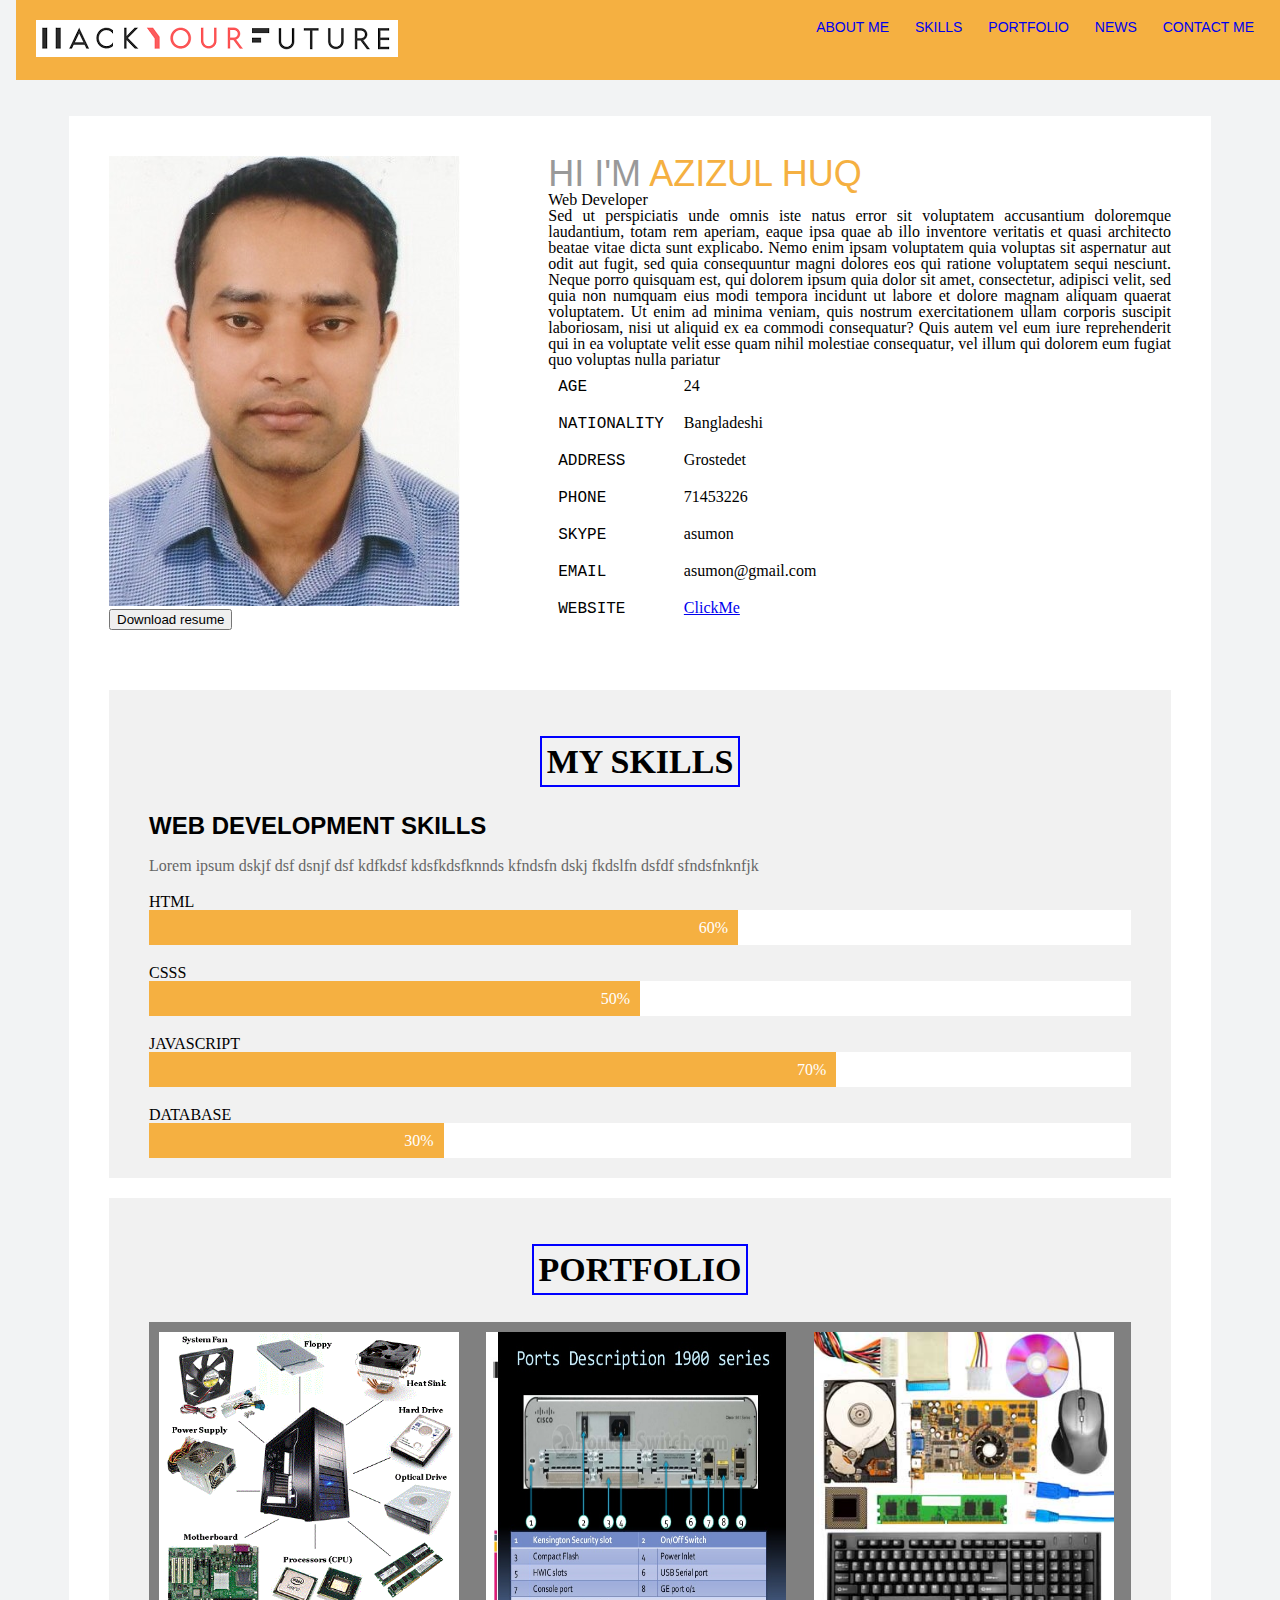
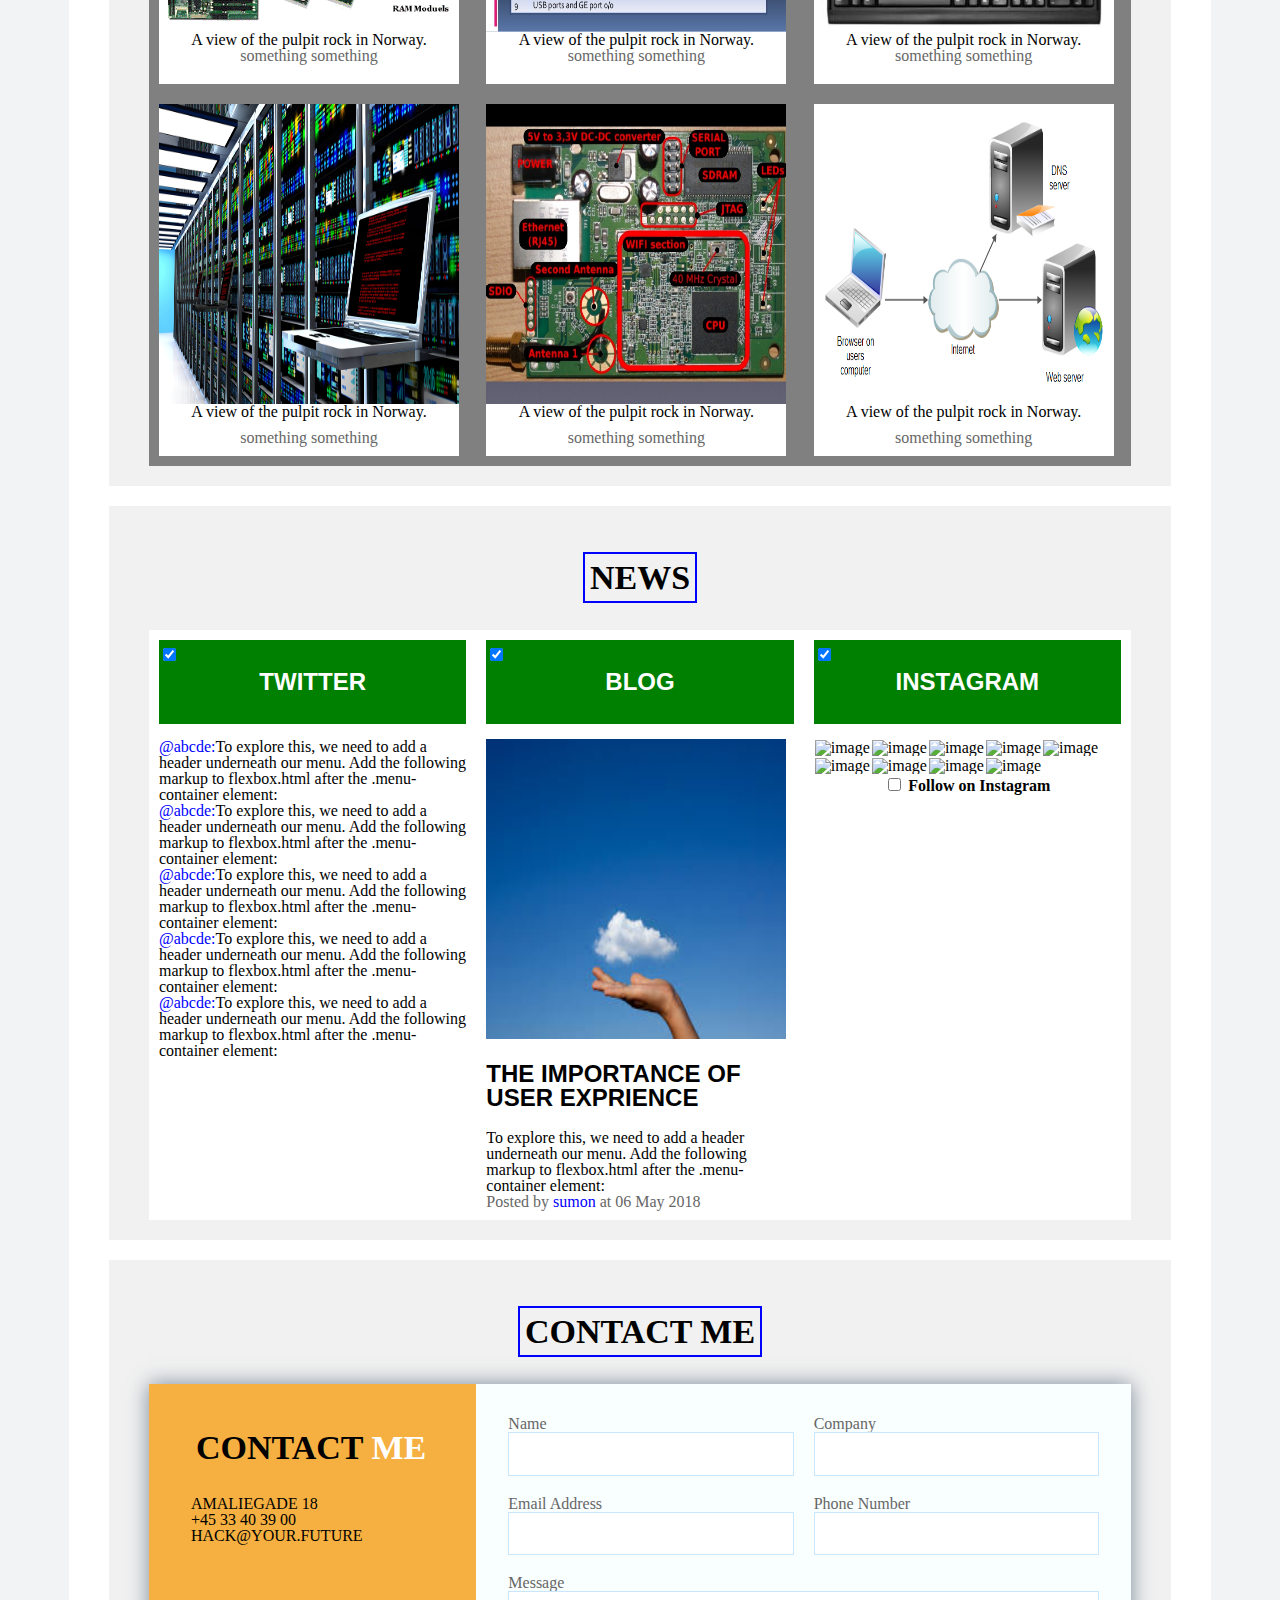
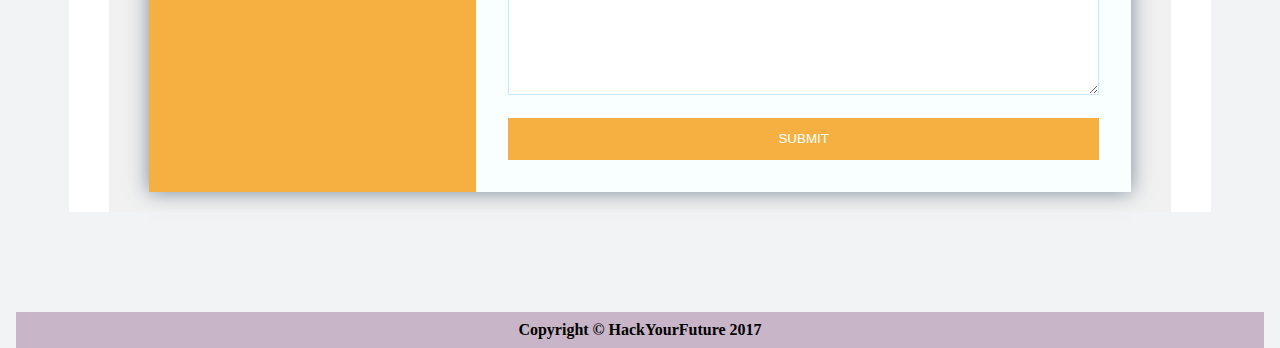
==== Assignment-3/index.html @ fb783d97 "Initial commit" ====
<!DOCTYPE html>
<html lang="en">
    <head>
        <meta name="viewport" content="width=device-width, initial-scale=1.0">
        <title>My personal Page</title>
        <link rel="stylesheet" type="text/css" href="reset.css">
        <link rel="stylesheet" type="text/css" href="style.css">
        <link rel="stylesheet" href="https://use.fontawesome.com/releases/v5.0.13/css/all.css" integrity="sha384-DNOHZ68U8hZfKXOrtjWvjxusGo9WQnrNx2sqG0tfsghAvtVlRW3tvkXWZh58N9jp"
            crossorigin="anonymous">
        <script>
            function addInfo() {
              var formData = new FormData(document.querySelector('form'));
              var element = '';
              for(var pair of formData.entries()) {
                element += '<b>' + pair[0] + '</b>' + ' ' + pair[1] + '<br>'; 
              }
              var div = document.createElement("div");
              div.innerHTML = element;
              div.className = 'card';
              document.body.appendChild(div);
              return false;
            }
        </script>
    </head>
    <body>
        <header class="navbar">
            <img src="hyf-logo.png" alt="site logo">
            <ul class="menulink">
                <li>
                    <a href="#about_me">ABout ME</a>
                </li>
                <li>
                    <a href="#skills">SkiLLs</a>
                </li>
                <li>
                    <a href="#portfolio">Portfolio</a>
                </li>
                <li>
                    <a href="#news">News</a>
                </li>
                <li>
                    <a href="#contactinfo">Contact Me</a>
                </li>
            </ul>
        </header>
        <!--Container -->
        <div class="container">
            <table class="aboutme" id="about_me">
                <tr>
                    <!-- Profile picture column-->
                    <td class="profile_img_col">
                        <img src="pic.png" alt="Sumon pic">
                        <button>Download resume</button>
                    </td>
                    <!-- Summary column-->
                    <td class="summary_col">
                        <h1>Hi I'm
                            <span>Azizul Huq</span>
                        </h1>
                        <p>Web Developer</p>
                        <p>
                            Sed ut perspiciatis unde omnis iste natus error sit voluptatem accusantium doloremque laudantium, totam rem aperiam, eaque
                            ipsa quae ab illo inventore veritatis et quasi architecto beatae vitae dicta sunt explicabo. Nemo
                            enim ipsam voluptatem quia voluptas sit aspernatur aut odit aut fugit, sed quia consequuntur magni
                            dolores eos qui ratione voluptatem sequi nesciunt. Neque porro quisquam est, qui dolorem ipsum quia
                            dolor sit amet, consectetur, adipisci velit, sed quia non numquam eius modi tempora incidunt ut labore
                            et dolore magnam aliquam quaerat voluptatem. Ut enim ad minima veniam, quis nostrum exercitationem
                            ullam corporis suscipit laboriosam, nisi ut aliquid ex ea commodi consequatur? Quis autem vel eum
                            iure reprehenderit qui in ea voluptate velit esse quam nihil molestiae consequatur, vel illum qui
                            dolorem eum fugiat quo voluptas nulla pariatur
                        </p>
                        <!-- Personal info-->
                        <table class="personal_info">
                            <tr>
                                <td>Age</td>
                                <td>24</td>
                            </tr>
                            <tr>
                                <td>Nationality</td>
                                <td>Bangladeshi</td>
                            </tr>
                            <tr>
                                <td>Address</td>
                                <td>Grostedet</td>
                            </tr>
                            <tr>
                                <td>Phone</td>
                                <td>71453226</td>
                            </tr>
                            <tr>
                                <td>Skype</td>
                                <td>asumon</td>
                            </tr>
                            <tr>
                                <td>Email</td>
                                <td>asumon@gmail.com</td>
                            </tr>
                            <tr>
                                <td>WebSite</td>
                                <td><a href="https://github.com/">ClickMe</a></td>
                            </tr>
                        </table>
                        <!-- Social link-->
                        <div class="social_icon">
                            <i class="fab fa-github"></i>
                            <i class="fab fa-linkedin-in"></i>
                        </div>
                    </td>
                </tr>
            </table>
            <!-- Skills section-->
            <div class="section" id="skills">
                <h2><em>My Skills</em></h2>
                <h3>Web Development Skills</h3>
                <p> Lorem ipsum dskjf dsf dsnjf dsf kdfkdsf kdsfkdsfknnds kfndsfn dskj fkdslfn dsfdf sfndsfnknfjk</p>
                <div class="skills_progress_bar">
                    <h6>HTML</h6>
                    <div class="progress-bar blue stripes">
                        <span style="width: 60%">60%</span>
                    </div>
                </div>
                <div class="skills_progress_bar">
                    <h6>CSSS</h6>
                    <div class="progress-bar blue stripes">
                        <span style="width: 50%">50%</span>
                    </div>
                </div>
                <div class="skills_progress_bar">
                    <h6>JaVascript </h6>
                    <div class="progress-bar blue stripes">
                        <span style="width: 70%">70%</span>
                    </div>
                </div>
                <div class="skills_progress_bar">
                    <h6>DataBase</h6>
                    <div class="progress-bar blue stripes">
                        <span style="width: 30%">30%</span>
                    </div>
                </div>
            </div>
            <!-- End of Skills secttion-->
            <!-- Protfoli-->
            <div class="section" id="portfolio">
                <h2><em>Portfolio</em></h2>
                <div class="flex-container">
                    <figure class="encapsulate">
                        <!--img src="img/portfolio-1.png" alt="1"-->
                        <img class="imggallery" src="Images/assembling.gif" alt="Assembling Computer">
                        <figcaption>
                            A view of the pulpit rock in Norway.
                            <p class="down"> something something</p>
                        </figcaption>
                    </figure>
                    <figure class="encapsulate">
                        <!--img src="img/portfolio-2.png" alt="1"-->
                        <img class="imggallery" src="Images/cisco-router.jpg" alt="Assembling Computer">
                        <figcaption>
                            A view of the pulpit rock in Norway.
                            <p class="down"> something something</p>
                        </figcaption>
                    </figure>
                    <figure class="encapsulate">
                        <!--img src="img/portfolio-3.png" alt="1"-->
                        <img class="imggallery" src="Images/computer_hardware.jpg" alt="Assembling Computer">
                        <figcaption>
                            A view of the pulpit rock in Norway.
                            <p class="down"> something something</p>
                        </figcaption>
                    </figure>
                    <figure class="encapsulate">
                        <!--img src="img/portfolio-4.png" alt="1"-->
                        <img class="imggallery" src="Images/datacenter.jpg" alt="Assembling Computer">
                        <figcaption>A view of the pulpit rock in Norway.</figcaption>
                        <p class="down"> something something</p>
                    </figure>
                    <figure class="encapsulate">
                        <!--img src="img/portfolio-5.png" alt="1"-->
                        <img class="imggallery" src="Images/router_mb.jpg" alt="Assembling Computer">
                        <figcaption>A view of the pulpit rock in Norway.</figcaption>
                        <p class="down"> something something</p>
                    </figure>
                    <figure class="encapsulate">
                        <!--img src="img/portfolio-6.png" alt="1"-->
                        <img class="imggallery" src="Images/webserver.png" alt="Assembling Computer">
                        <figcaption>A view of the pulpit rock in Norway.</figcaption>
                        <p class="down"> something something</p>
                    </figure>
                </div>
            </div>
            <!-- End of  Protfoli-->
            <!--Start Blog Section-->
            <div class="section" id="news">
                <h2><em>News</em></h2>
                <div class="newscontainer">
                    <div class="twitter">
                        <div class="checkbox1">
                            <input type="checkbox" checked="checked">
                        </div>
                        <div class="socialblog">
                            <h3>TWITTER</h3>
                        </div>
                        <ul>
                            <li><span>@abcde:</span>To explore this, we need to add a header underneath our menu. Add the following markup to flexbox.html after the .menu-container element:
                            </li>
                            <li><span>@abcde:</span>To explore this, we need to add a header underneath our menu. Add the following markup to flexbox.html after the .menu-container element:
                            </li>
                            <li><span>@abcde:</span>To explore this, we need to add a header underneath our menu. Add the following markup to flexbox.html after the .menu-container element:
                            </li>
                            <li><span>@abcde:</span>To explore this, we need to add a header underneath our menu. Add the following markup to flexbox.html after the .menu-container element:
                            </li>
                            <li><span>@abcde:</span>To explore this, we need to add a header underneath our menu. Add the following markup to flexbox.html after the .menu-container element:
                            </li>
                        </ul>
                    </div>
                    <div class="blog">
                        <span class="checkbox1">
                        <input type="checkbox" checked="checked">
                        </span>
                        <div class="socialblog">
                            <h3>BLOG</h3>
                        </div>
                        <img class="blogimg" src="Images/cloud-computing.jpg" alt="Cloud Computing">
                        <h3>The Importance of User Exprience</h3>
                        <a>To explore this, we need to add a header underneath our menu. Add the following markup to flexbox.html after the .menu-container element:
                        </a>
                        <p>Posted by <span>sumon</span> at 06 May 2018</p>
                    </div>
                    <!--Instagram Images container started-->
                    <div class="Instagram">
                        <div class="checkbox1">
                            <input type="checkbox" checked="checked">
                        </div>
                        <div class="socialblog">
                            <h3>INSTAGRAM</h3>
                        </div>
                        <div class="innerflex">
                            <ul>
                                <li class="photo-grid">
                                    <img src="images/nature1.jpg" alt="image">
                                </li>
                                <li class="photo-grid">
                                    <img src="images/nature2.jpg" alt="image">
                                </li>
                                <li class="photo-grid">
                                    <img src="images/nature3.jpg" alt="image">
                                </li>
                                <li class="photo-grid">
                                    <img src="images/nature4.jpg" alt="image">
                                </li>
                                <li class="photo-grid">
                                    <img src="images/nature5.jpg" alt="image">
                                </li>
                                <li class="photo-grid">
                                    <img src="images/nature6.jpg" alt="image">
                                </li>
                                <li class="photo-grid">
                                    <img src="images/nature7.jpg" alt="image">
                                </li>
                                <li class="photo-grid">
                                    <img src="images/nature8.jpg" alt="image">
                                </li>
                                <li class="photo-grid">
                                    <img src="images/nature9.jpeg" alt="image">
                                </li>
                            </ul>
                        </div>
                        <div class="checkit">
                            <input id="checkid" type="checkbox" value="test" />
                            <label for="checkid">Follow on Instagram</label>
                        </div>
                    </div>
                    <!--Instagram Images End-->
                </div>
            </div>
            <!--Container end for News-->
            <!--End Blog Section-->
            <!--Start Contact Form-->
            <div class="section" id="contactinfo">
                <h2><em>Contact Me</em></h2>
                <div class="wrapper">
                    <div class="info">
                        <h2>Contact <span>me</span></h2>
                        <ul>
                            <li><i class="fa fa-road"></i>Amaliegade 18</li>
                            <li><i class="fa fa-phone"></i>+45 33 40 39 00</li>
                            <li><i class="fa fa-envelope"></i>hack@your.future</li>
                        </ul>
                    </div>
                    <div class="contact">
                        <form>
                            <p>
                                <label>Name</label>
                                <input type="text" name="name">
                            </p>
                            <p>
                                <label>Company</label>
                                <input type="text" name="company">
                            </p>
                            <p>
                                <label>Email Address</label>
                                <input type="email" name="email">
                            </p>
                            <p>
                                <label>Phone Number</label>
                                <input type="text" name="phone">
                            </p>
                            <p class="full">
                                <label>Message</label>
                                <textarea name="message" rows="5"></textarea>
                            </p>
                            <p class="full">
                                <button onclick="addInfo()" type="button">Submit</button>
                            </p>
                        </form>
                    </div>
                </div>
                <!--End form-->
            </div>
        </div>
        <!-- end of container-->
        <div class="footer">
            <p>Copyright © HackYourFuture 2017</p>
        </div>
    </body>
</html>
---- Assignment-3/style.css ----
body {
    background-color: #F2F3F4;
    padding: 1em;
}

* {
    box-sizing: border-box;
}

.navbar {
    padding: 20px;
    background: #F5B041;
    position: fixed;
    width: 100%;
    top: 0;
}

.menulink {
    font-family: Verdana, Geneva, Tahoma, sans-serif;
    font-size: 14px;
    float: right;
}

.menulink li {
    padding-right: 22px;
    display: inline;
}

.menulink li a {
    text-transform: uppercase;
    text-decoration: none;
}

.container {
    background-color: #fff;
    margin: 100px auto;
    width: 1142px;
}

.profile_img_col {
    padding: 40px;
    vertical-align: top;
}

.summary_col {
    padding: 40px;
}

.summary_col {
    vertical-align: top;
}

p {
    text-align: justify;
}

h1 {
    font-family: Tahoma, Geneva, Verdana, sans-serif;
    font-size: 36px;
    color: #999;
    text-transform: uppercase;
}

.summary_col h1 span {
    color: #F5B041;
}

.personal_info td {
    padding: 10px;
}

.personal_info td:first-child {
    text-transform: uppercase;
    font-family: 'Courier New', Courier, monospace;
}

.social_icon {
    font-size: 30px;
    padding: 0 20px;
    color: #F5B041;
}


/*
 Skills section
*/

h2 {
    font-size: 34px;
    margin: 20px 0;
    text-align: center;
    text-transform: uppercase;
    font-weight: bold;
}

h3 {
    font-size: 24px;
    margin: 20px 0;
    font-weight: bold;
    font-family: Verdana, Geneva, Tahoma, sans-serif;
    text-transform: uppercase;
}

.section h2 {
    display: block;
    padding: 15px;
}

.section em {
    border: 2px solid blue;
    padding: 5px;
}

.section {
    background: #f1f1f1;
    padding: 20px 40px;
    margin: 20px 40px;
}

.section p {
    color: #666;
}


/* progress bar style
*/

.skills_progress_bar {
    margin-top: 20px;
}

.skills_progress_bar h6 {
    text-transform: uppercase;
}

.progress-bar {
    background-color: #fff;
    height: 35px;
}

.progress-bar span {
    display: inline-block;
    height: 100%;
    text-align: right;
    background-color: #F5B041;
    color: #fff;
    vertical-align: middle;
    line-height: 35px;
    padding-right: 10px;
}


/* Portfolio
*/

.flex-container {
    display: flex;
    flex-wrap: wrap;
    justify-content: space-between;
    margin-top: 0px;
}

figure {
    flex-grow: 1;
}

figure img {
    width: 300px;
    height: 300px;
    display: block;
}

figcaption {
    width: 300px;
}

.encapsulate {
    align-items: center;
    background-color: gray;
    padding: 10px;
}

.encapsulate figcaption,
.down {
    text-align: center;
    padding-bottom: 10px;
    display: block;
    background-color: white;
    width: 300px;
}


/**** News Section Start***/

.newscontainer {
    display: flex;
    flex-wrap: wrap;
    justify-content: space-between;
    margin-top: 0px;
    background-color: gray;
}

.newscontainer {
    flex-grow: 1;
}

.blogimg {
    height: 300px;
    width: 300px;
}

.twitter,
.blog,
.Instagram {
    width: 33.33%;
    background-color: white;
    padding: 10px;
}

.checkbox1 {
    margin-top: 5px;
    float: left;
}

.socialblog {
    text-align: center;
    padding: 10px;
    background-color: green;
    color: white;
    margin-bottom: 15px;
}

.newscontainer span {
    color: blue;
}

.Instagram ul,
.twitter ul {
    list-style-type: none;
}


/*.Instagram>ul>li{
       display: flex;
    flex-wrap: wrap;
    
} */

.innerflex {
    display: flex;
    flex-wrap: wrap;
    justify-content: space-between;
}

.photo-grid img {
    height: 110px;
    width: 100px;
    padding: 1px;
}

.photo-grid {
    float: left;
    align-items: baseline;
    align-content: flex-end;
}

.checkit {
    text-align: center;
}

.checkit label {
    font-weight: bold;
    font-size: 1em;
}


/**** News Section End***/

ul {
    list-style: none;
    padding: 0;
}

ul li i {
    margin: 5px;
}

.wrapper {
    box-shadow: 0 0 20px 0 rgba(72, 94, 116, 0.7);
}

.wrapper>* {
    padding: 1em;
}

.info {
    background: #F5B041;
}

.info h2,
.info ul {
    text-align: center;
    margin: 0 0 1rem 0;
    text-transform: uppercase;
}

.info h2 span {
    color: #fff;
}

.contact {
    background: #f9feff;
}


/* FORM STYLES */

.contact form {
    display: grid;
    grid-template-columns: 1fr 1fr;
    grid-gap: 20px;
}

.contact form label {
    display: block;
}

.contact form p {
    margin: 0;
}

.contact form .full {
    grid-column: 1 / 3;
}

.contact form button,
.contact form input,
.contact form textarea {
    width: 100%;
    padding: 1em;
    border: 1px solid #c9e6ff;
}

.contact form button {
    background: #F5B041;
    color: #fff;
    border: 0;
    text-transform: uppercase;
}

.contact form button:hover,
.contact form button:focus {
    background: #F2F3F4;
    color: #485e74;
    outline: 0;
}

.footer {
    width: 100%;
    height: 10px;
}

.footer p {
    font-weight: bold;
    font-size: 1em;
    text-align: center;
    padding: 10px;
    background-color: #c9b5c8;
}


/* LARGE SCREENS */

@media(min-width:700px) {
    .wrapper {
        display: grid;
        grid-template-columns: 1fr 2fr;
    }
    .wrapper>* {
        padding: 2em;
    }
    .info h2,
    .info ul {
        text-align: left;
    }
}




.card {
    width: 300px;
    background: #F5B041;
    float: left;
    margin: 10px;
    padding: 10px;
}
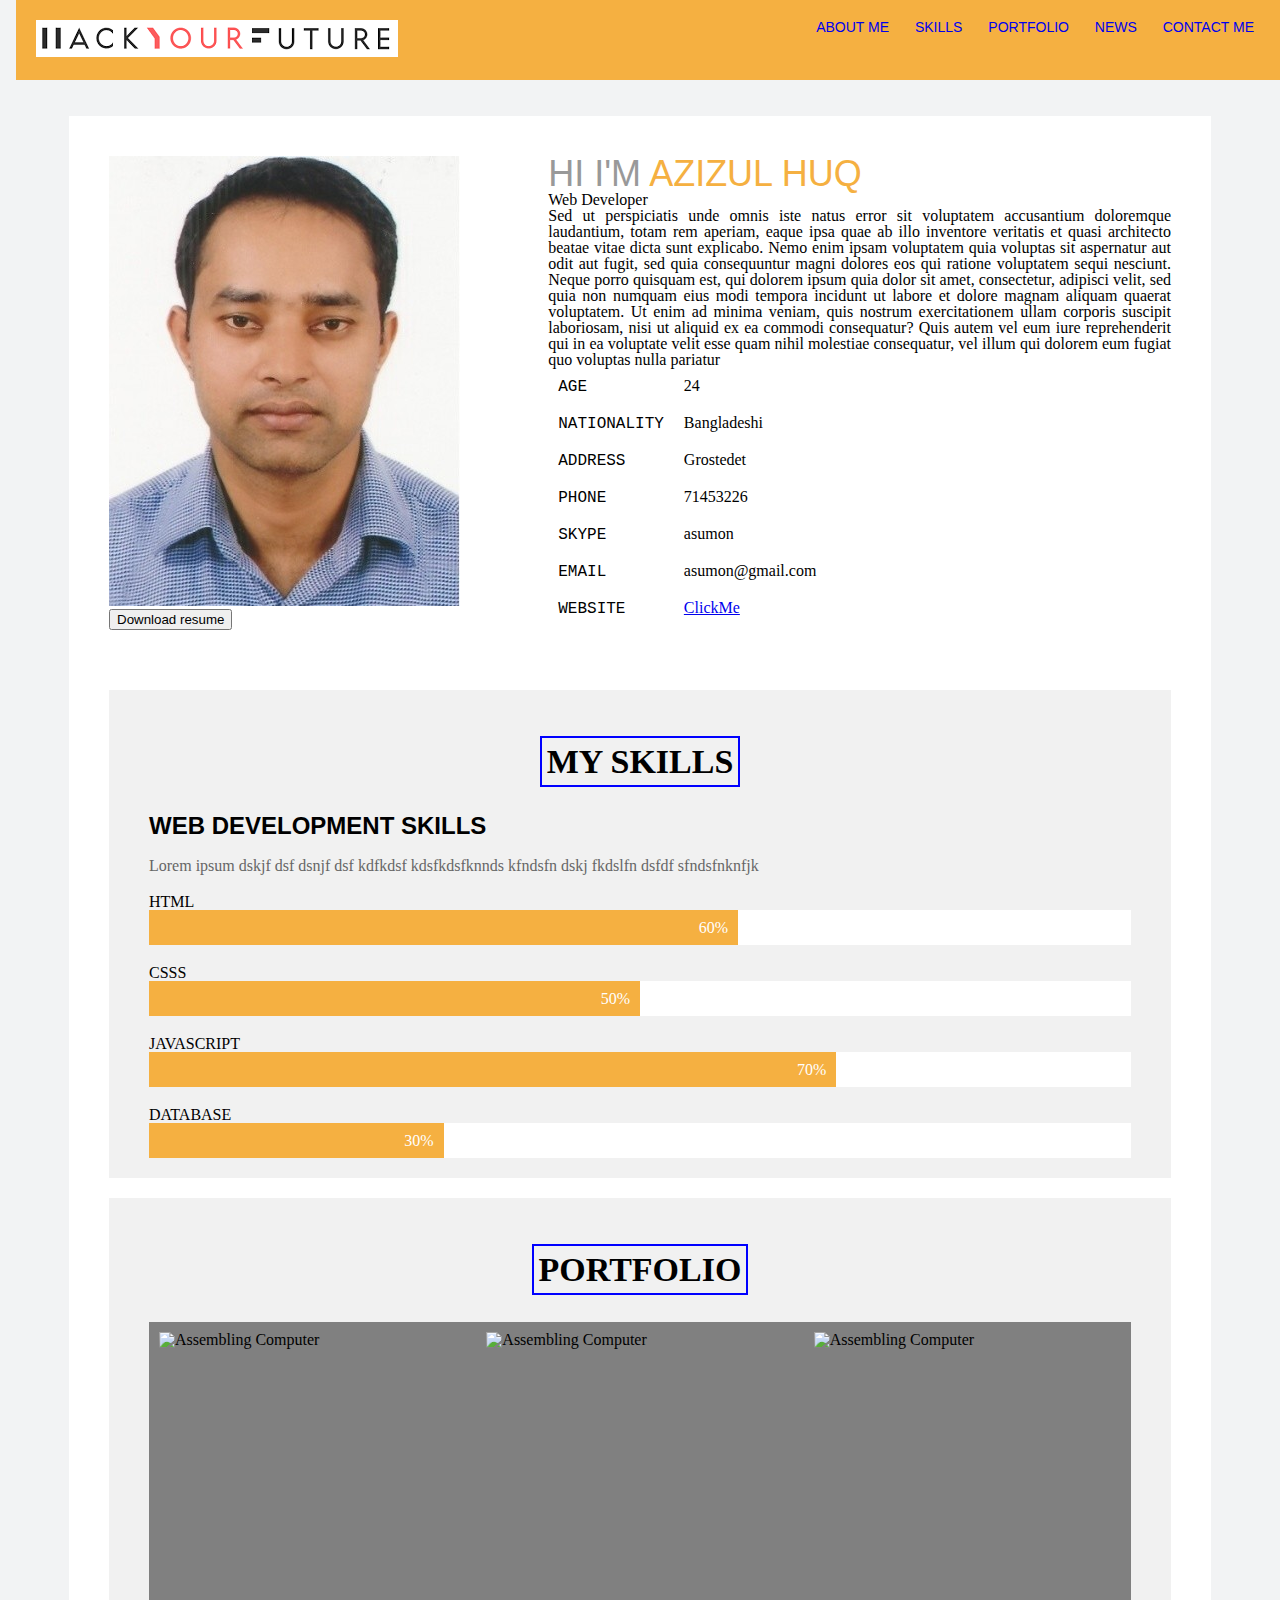
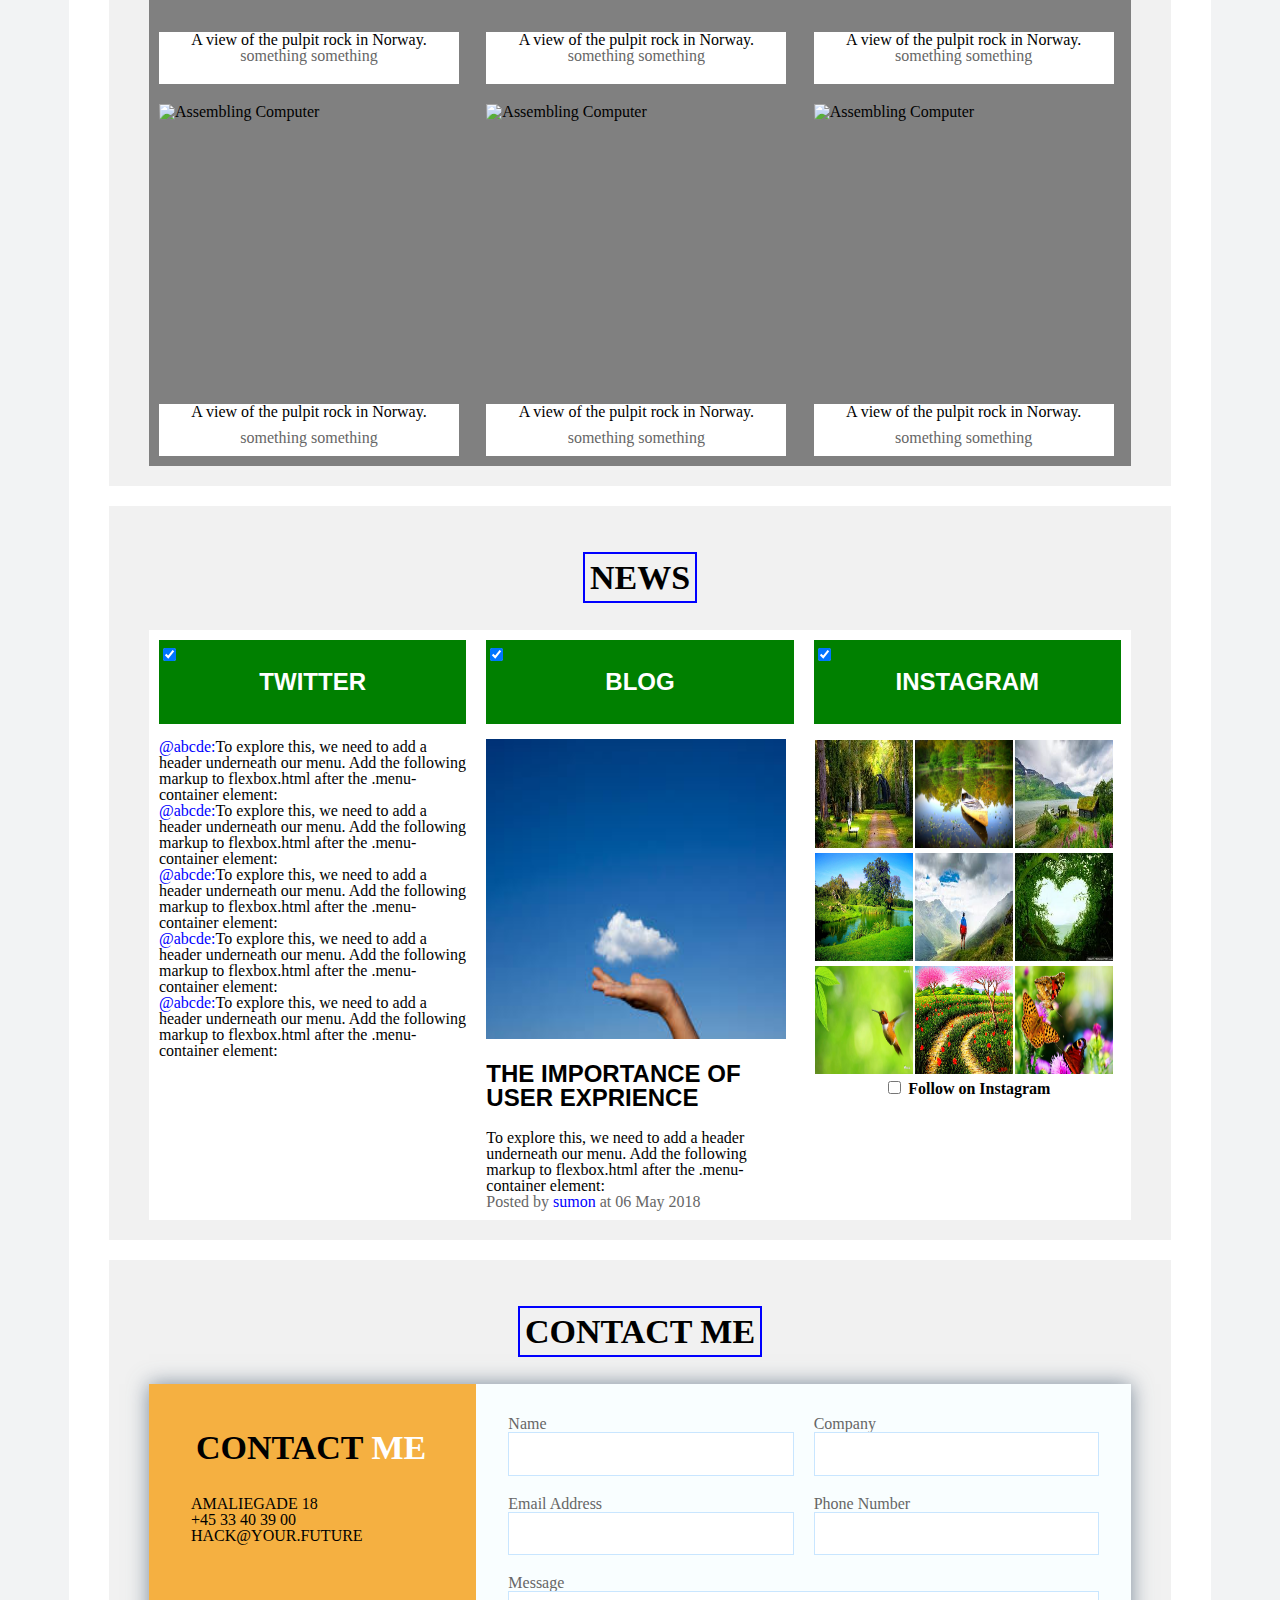
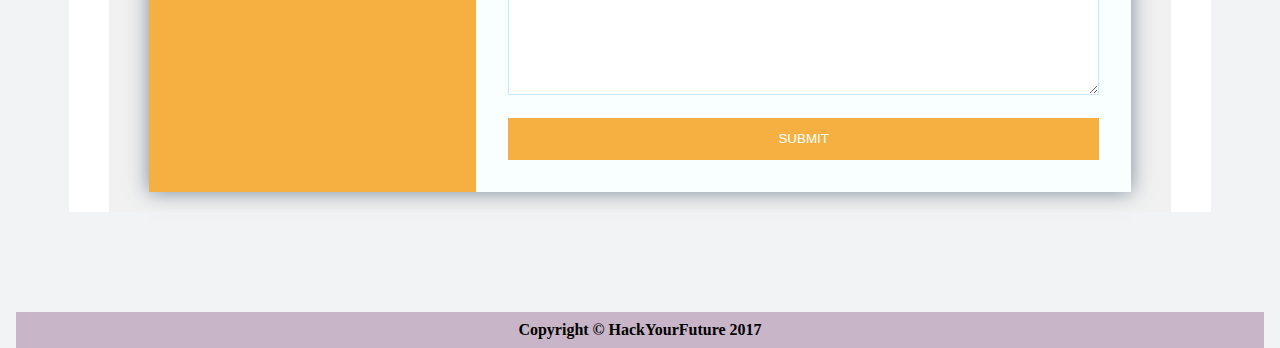
==== commit a83922d3: "Update index.html" ====
--- a/Assignment-3/index.html
+++ b/Assignment-3/index.html
@@ -145,7 +145,7 @@
                 <div class="flex-container">
                     <figure class="encapsulate">
                         <!--img src="img/portfolio-1.png" alt="1"-->
-                        <img class="imggallery" src="Images/assembling.gif" alt="Assembling Computer">
+                        <img class="imggallery" src="Images/network1.jpg" alt="Assembling Computer">
                         <figcaption>
                             A view of the pulpit rock in Norway.
                             <p class="down"> something something</p>
@@ -153,7 +153,7 @@
                     </figure>
                     <figure class="encapsulate">
                         <!--img src="img/portfolio-2.png" alt="1"-->
-                        <img class="imggallery" src="Images/cisco-router.jpg" alt="Assembling Computer">
+                        <img class="imggallery" src="Images/network2.png" alt="Assembling Computer">
                         <figcaption>
                             A view of the pulpit rock in Norway.
                             <p class="down"> something something</p>
@@ -161,7 +161,7 @@
                     </figure>
                     <figure class="encapsulate">
                         <!--img src="img/portfolio-3.png" alt="1"-->
-                        <img class="imggallery" src="Images/computer_hardware.jpg" alt="Assembling Computer">
+                        <img class="imggallery" src="Images/network3.jpg" alt="Assembling Computer">
                         <figcaption>
                             A view of the pulpit rock in Norway.
                             <p class="down"> something something</p>
@@ -169,19 +169,19 @@
                     </figure>
                     <figure class="encapsulate">
                         <!--img src="img/portfolio-4.png" alt="1"-->
-                        <img class="imggallery" src="Images/datacenter.jpg" alt="Assembling Computer">
+                        <img class="imggallery" src="Images/network4.gif" alt="Assembling Computer">
                         <figcaption>A view of the pulpit rock in Norway.</figcaption>
                         <p class="down"> something something</p>
                     </figure>
                     <figure class="encapsulate">
                         <!--img src="img/portfolio-5.png" alt="1"-->
-                        <img class="imggallery" src="Images/router_mb.jpg" alt="Assembling Computer">
+                        <img class="imggallery" src="Images/network5.png" alt="Assembling Computer">
                         <figcaption>A view of the pulpit rock in Norway.</figcaption>
                         <p class="down"> something something</p>
                     </figure>
                     <figure class="encapsulate">
                         <!--img src="img/portfolio-6.png" alt="1"-->
-                        <img class="imggallery" src="Images/webserver.png" alt="Assembling Computer">
+                        <img class="imggallery" src="Images/network6.jpg" alt="Assembling Computer">
                         <figcaption>A view of the pulpit rock in Norway.</figcaption>
                         <p class="down"> something something</p>
                     </figure>
@@ -236,31 +236,31 @@
                         <div class="innerflex">
                             <ul>
                                 <li class="photo-grid">
-                                    <img src="images/nature1.jpg" alt="image">
-                                </li>
-                                <li class="photo-grid">
-                                    <img src="images/nature2.jpg" alt="image">
-                                </li>
-                                <li class="photo-grid">
-                                    <img src="images/nature3.jpg" alt="image">
-                                </li>
-                                <li class="photo-grid">
-                                    <img src="images/nature4.jpg" alt="image">
-                                </li>
-                                <li class="photo-grid">
-                                    <img src="images/nature5.jpg" alt="image">
-                                </li>
-                                <li class="photo-grid">
-                                    <img src="images/nature6.jpg" alt="image">
-                                </li>
-                                <li class="photo-grid">
-                                    <img src="images/nature7.jpg" alt="image">
-                                </li>
-                                <li class="photo-grid">
-                                    <img src="images/nature8.jpg" alt="image">
-                                </li>
-                                <li class="photo-grid">
-                                    <img src="images/nature9.jpeg" alt="image">
+                                    <img src="Images/nature1.jpg" alt="image">
+                                </li>
+                                <li class="photo-grid">
+                                    <img src="Images/nature2.jpg" alt="image">
+                                </li>
+                                <li class="photo-grid">
+                                    <img src="Images/nature3.jpg" alt="image">
+                                </li>
+                                <li class="photo-grid">
+                                    <img src="Images/nature4.jpg" alt="image">
+                                </li>
+                                <li class="photo-grid">
+                                    <img src="Images/nature5.jpg" alt="image">
+                                </li>
+                                <li class="photo-grid">
+                                    <img src="Images/nature6.jpg" alt="image">
+                                </li>
+                                <li class="photo-grid">
+                                    <img src="Images/nature7.jpg" alt="image">
+                                </li>
+                                <li class="photo-grid">
+                                    <img src="Images/nature8.jpg" alt="image">
+                                </li>
+                                <li class="photo-grid">
+                                    <img src="Images/nature9.jpeg" alt="image">
                                 </li>
                             </ul>
                         </div>
